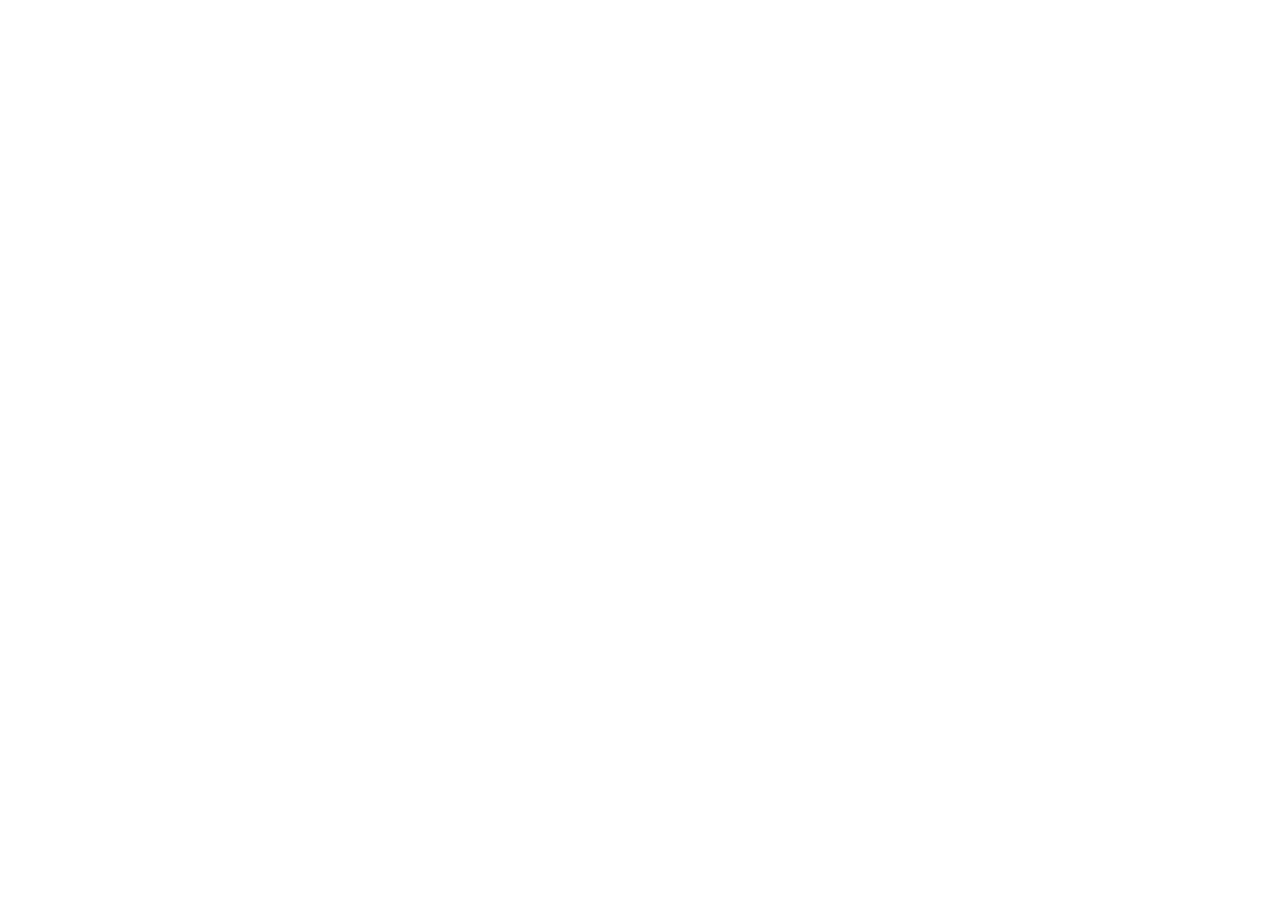
==== docs/index.html @ cdfcd854 "updated site to docs" ====
<!DOCTYPE html>
<html lang="en">
<head>
    <meta charset="UTF-8">
    <meta name="viewport" content="width=device-width, initial-scale=1.0">
    <title>Thư viện tin học</title>
</head>
<body>
    
</body>
</html>
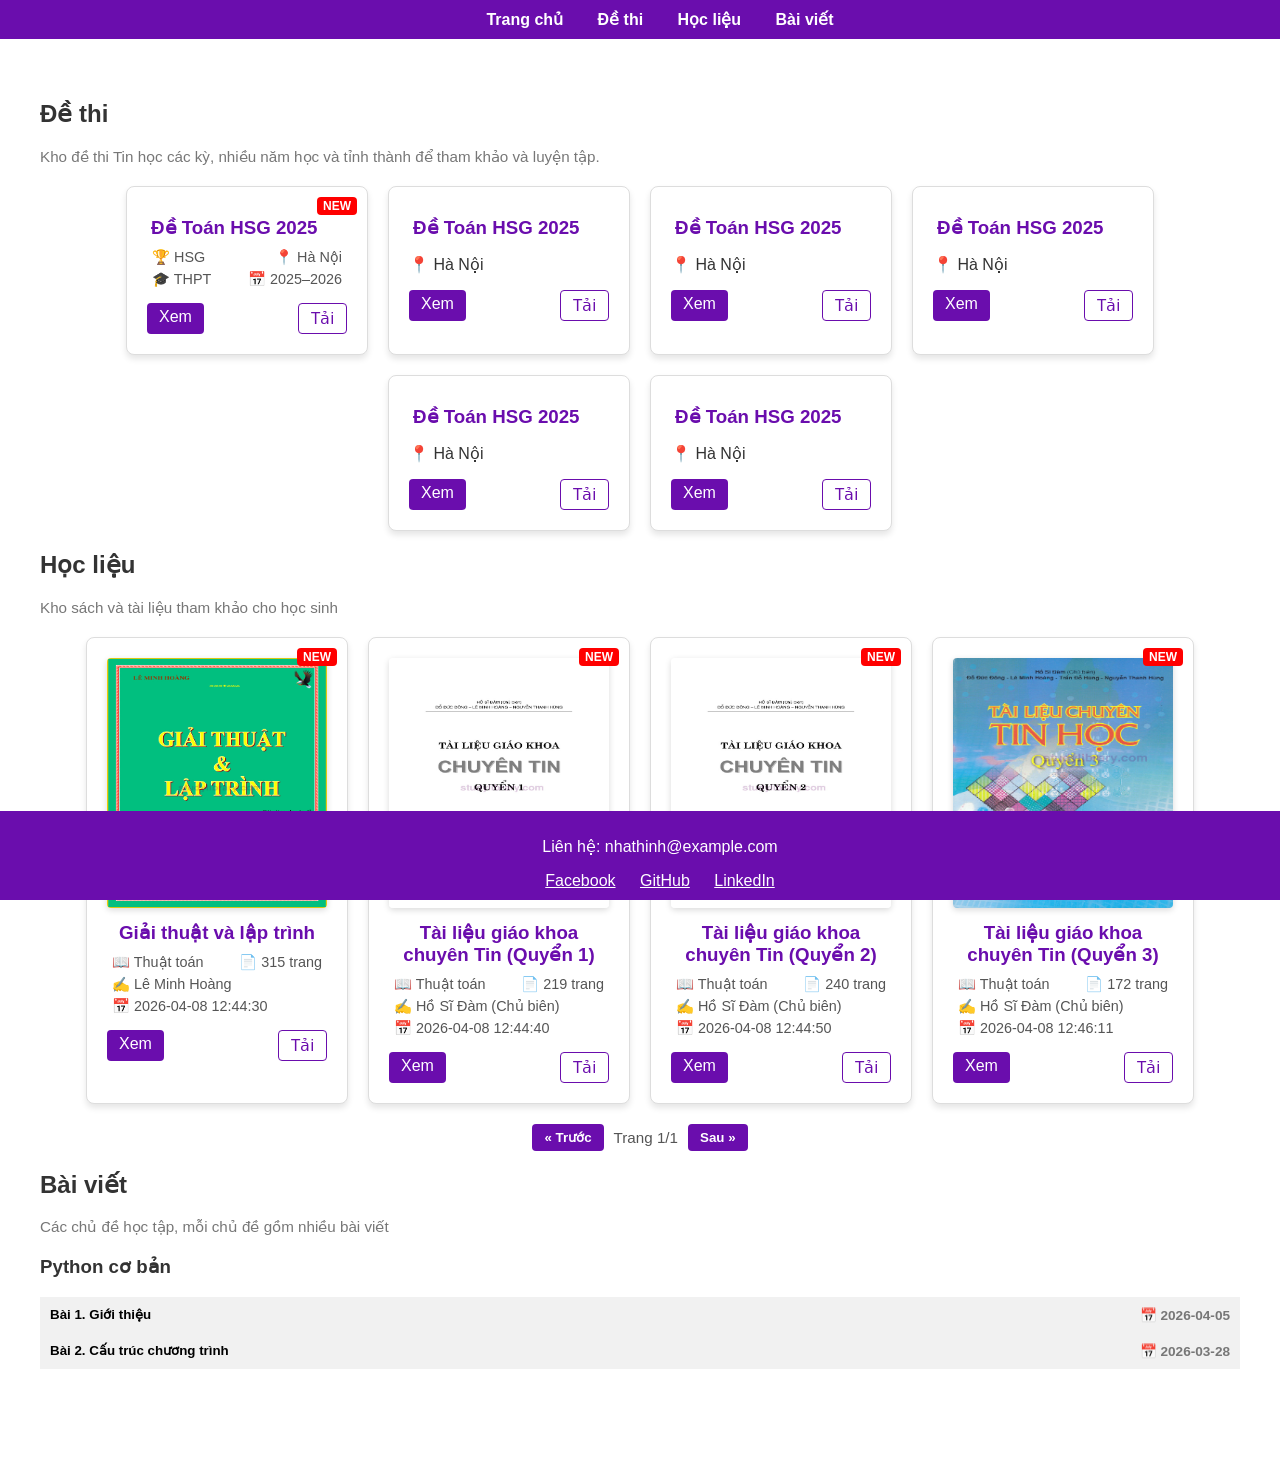
==== commit 88bc687a: "updated 08/04/2026" ====
--- a/docs/index.html
+++ b/docs/index.html
@@ -1,11 +1,217 @@
 <!DOCTYPE html>
 <html lang="en">
+
 <head>
     <meta charset="UTF-8">
     <meta name="viewport" content="width=device-width, initial-scale=1.0">
     <title>Thư viện tin học</title>
+    <link rel="stylesheet" href="css/style.css">
 </head>
+
 <body>
+    <header>
+        <nav>
+            <a href="#">Trang chủ</a>
+            <a href="#exams">Đề thi</a>
+            <a href="#books">Học liệu</a>
+            <a href="#articles">Bài viết</a>
+        </nav>
+    </header>
+
+    <main class="container">
+        <section id="exams">
+            <h2>Đề thi</h2>
+            <p class="subtitle">Kho đề thi Tin học các kỳ, nhiều năm học và tỉnh thành để tham khảo và luyện tập.</p>
+            <div class="card-container">
+                <div class="card">
+                    <span class="badge new">NEW</span>
+                    <h3>Đề Toán HSG 2025</h3>
+                    <div class="info-row">
+                        <span>🏆 HSG</span>
+                        <span>📍 Hà Nội</span>
+                    </div>
+                    <div class="info-row">
+                        <span>🎓 THPT</span>
+                        <span>📅 2025–2026</span>
+                    </div>
+                    <div class="card-actions">
+                        <a href="link-xem.pdf" class="btn view">Xem</a>
+                        <a href="link-tai.pdf" class="btn download">Tải</a>
+                    </div>
+                </div>
+
+                <div class="card">
+                    <h3>Đề Toán HSG 2025</h3>
+                    <p>📍 Hà Nội</p>
+                    <div class="card-actions">
+                        <a href="link-xem.pdf" class="btn view">Xem</a>
+                        <a href="link-tai.pdf" class="btn download">Tải</a>
+                    </div>
+                </div>
+                <div class="card">
+                    <h3>Đề Toán HSG 2025</h3>
+                    <p>📍 Hà Nội</p>
+                    <div class="card-actions">
+                        <a href="link-xem.pdf" class="btn view">Xem</a>
+                        <a href="link-tai.pdf" class="btn download">Tải</a>
+                    </div>
+                </div>
+                <div class="card">
+                    <h3>Đề Toán HSG 2025</h3>
+                    <p>📍 Hà Nội</p>
+                    <div class="card-actions">
+                        <a href="link-xem.pdf" class="btn view">Xem</a>
+                        <a href="link-tai.pdf" class="btn download">Tải</a>
+                    </div>
+                </div>
+                <div class="card">
+                    <h3>Đề Toán HSG 2025</h3>
+                    <p>📍 Hà Nội</p>
+                    <div class="card-actions">
+                        <a href="link-xem.pdf" class="btn view">Xem</a>
+                        <a href="link-tai.pdf" class="btn download">Tải</a>
+                    </div>
+                </div>
+                <div class="card">
+                    <h3>Đề Toán HSG 2025</h3>
+                    <p>📍 Hà Nội</p>
+                    <div class="card-actions">
+                        <a href="link-xem.pdf" class="btn view">Xem</a>
+                        <a href="link-tai.pdf" class="btn download">Tải</a>
+                    </div>
+                </div>
+            </div>
+<section id="books">
+    <h2>Học liệu</h2>
+    <p class="subtitle">Kho sách và tài liệu tham khảo cho học sinh</p>
+    <div class="card-container">
+
+    <div class="card book">
+        <span class="badge new">NEW</span>
+        <img src="images\cover_Giai-thuat-va-lap-trinh.jpg" alt="Bìa sách" class="book-cover">
+        <h3>Giải thuật và lập trình</h3>
+        <div class="info-row">
+            <span>📖 Thuật toán</span>
+            <span>📄 315 trang</span>
+        </div>
+        <div class="info-row">
+            <span>✍️ Lê Minh Hoàng</span>
+        </div>
+        <div class="info-row">
+            <span>📅 2026-04-08 12:44:30</span>
+        </div>
+        <div class="card-actions">
+            <a href="https://drive.google.com/file/d/100WUagwByphSv6YSxMqVK-On6rNyzv8E/view?usp=sharing" class="btn view" target="_blank">Xem</a>
+            <a href="https://drive.google.com/uc?export=download&id=100WUagwByphSv6YSxMqVK-On6rNyzv8E" class="btn download">Tải</a>
+        </div>
+    </div>
     
+    <div class="card book">
+        <span class="badge new">NEW</span>
+        <img src="images\cover_Tai-lieu-giao-khoa-chuyen-Tin-Quyen-1.jpg" alt="Bìa sách" class="book-cover">
+        <h3>Tài liệu giáo khoa chuyên Tin (Quyển 1)</h3>
+        <div class="info-row">
+            <span>📖 Thuật toán</span>
+            <span>📄 219 trang</span>
+        </div>
+        <div class="info-row">
+            <span>✍️ Hồ Sĩ Đàm (Chủ biên)</span>
+        </div>
+        <div class="info-row">
+            <span>📅 2026-04-08 12:44:40</span>
+        </div>
+        <div class="card-actions">
+            <a href="https://drive.google.com/file/d/1NncAZP5kFRlswTIvYlJljyBhHKeoEERX/view?usp=sharing" class="btn view" target="_blank">Xem</a>
+            <a href="https://drive.google.com/uc?export=download&id=1NncAZP5kFRlswTIvYlJljyBhHKeoEERX" class="btn download">Tải</a>
+        </div>
+    </div>
+    
+    <div class="card book">
+        <span class="badge new">NEW</span>
+        <img src="images\cover_Tai-lieu-giao-khoa-chuyen-Tin-Quyen-2.jpg" alt="Bìa sách" class="book-cover">
+        <h3>Tài liệu giáo khoa chuyên Tin (Quyển 2)</h3>
+        <div class="info-row">
+            <span>📖 Thuật toán</span>
+            <span>📄 240 trang</span>
+        </div>
+        <div class="info-row">
+            <span>✍️ Hồ Sĩ Đàm (Chủ biên)</span>
+        </div>
+        <div class="info-row">
+            <span>📅 2026-04-08 12:44:50</span>
+        </div>
+        <div class="card-actions">
+            <a href="https://drive.google.com/file/d/1Z5L8O4tKfkDDyLVd19tzRT2iWeB1hpUF/view?usp=sharing" class="btn view" target="_blank">Xem</a>
+            <a href="https://drive.google.com/uc?export=download&id=1Z5L8O4tKfkDDyLVd19tzRT2iWeB1hpUF" class="btn download">Tải</a>
+        </div>
+    </div>
+    
+    <div class="card book">
+        <span class="badge new">NEW</span>
+        <img src="images\cover_Tai-lieu-giao-khoa-chuyen-Tin-Quyen-3.jpg" alt="Bìa sách" class="book-cover">
+        <h3>Tài liệu giáo khoa chuyên Tin (Quyển 3)</h3>
+        <div class="info-row">
+            <span>📖 Thuật toán</span>
+            <span>📄 172 trang</span>
+        </div>
+        <div class="info-row">
+            <span>✍️ Hồ Sĩ Đàm (Chủ biên)</span>
+        </div>
+        <div class="info-row">
+            <span>📅 2026-04-08 12:46:11</span>
+        </div>
+        <div class="card-actions">
+            <a href="https://drive.google.com/file/d/1htCQVGmLsPtW1-PHITo4Nz__TX_cgdqS/view?usp=sharing" class="btn view" target="_blank">Xem</a>
+            <a href="https://drive.google.com/uc?export=download&id=1htCQVGmLsPtW1-PHITo4Nz__TX_cgdqS" class="btn download">Tải</a>
+        </div>
+    </div>
+        </div>
+    <div class="pagination">
+        <button>« Trước</button>
+        <span>Trang 1/1</span>
+        <button>Sau »</button>
+    </div>
+</section>
+
+
+        <section id="articles">
+            <h2>Bài viết</h2>
+            <p class="subtitle">Các chủ đề học tập, mỗi chủ đề gồm nhiều bài viết</p>
+
+            <div class="topic">
+                <h3>Python cơ bản</h3>
+                <div class="article">
+                    <button class="accordion">Bài 1. Giới thiệu <span class="date">📅 2026-04-05</span></button>
+                    <div class="panel">
+                        <p>Python là ngôn ngữ lập trình phổ biến, dễ học, mạnh mẽ...</p>
+                        <a href="python-bai1.pdf" class="btn download">Tải PDF</a>
+                    </div>
+                </div>
+                <div class="article">
+                    <button class="accordion">Bài 2. Cấu trúc chương trình <span class="date">📅
+                            2026-03-28</span></button>
+                    <div class="panel">
+                        <p>Một chương trình Python gồm các câu lệnh được thực thi tuần tự...</p>
+                        <a href="python-bai2.pdf" class="btn download">Tải PDF</a>
+                    </div>
+                </div>
+                <!-- thêm các bài khác -->
+            </div>
+        </section>
+
+    </main>
+
+    <footer>
+        <p>Liên hệ: nhathinh@example.com</p>
+        <div class="social-links">
+            <a href="#">Facebook</a>
+            <a href="#">GitHub</a>
+            <a href="#">LinkedIn</a>
+        </div>
+    </footer>
+
+    <script src="js/accordion.js" defer></script>
+
 </body>
+
 </html>
--- a/docs/css/style.css
+++ b/docs/css/style.css
@@ -0,0 +1,216 @@
+html {
+    scroll-behavior: smooth;
+}
+
+body {
+    margin: 0;
+    font-family: 'Open Sans', sans-serif;
+    background-color: #fff;
+    color: #333;
+}
+
+header,
+footer {
+    background-color: #6a0dad;
+    color: #fff;
+    padding: 10px 20px;
+    position: fixed;
+    width: 100%;
+    z-index: 1000;
+    text-align: center;
+}
+
+header {
+    top: 0;
+}
+
+footer {
+    bottom: 0;
+}
+
+nav a {
+    color: #fff;
+    margin: 0 15px;
+    text-decoration: none;
+    font-weight: 600;
+}
+
+nav a:hover {
+    text-decoration: underline;
+}
+
+main {
+    padding: 80px 20px 100px;
+    /* chừa khoảng trống cho header/footer */
+    ;
+    max-width: 1200px;
+    margin: auto;
+}
+
+.social-links a {
+    margin: 0 10px;
+    color: #fff;
+}
+
+.card-container {
+    display: flex;
+    /* bật flexbox */
+    flex-wrap: wrap;
+    /* cho phép xuống dòng khi hết chỗ */
+    gap: 20px;
+    /* khoảng cách giữa các card */
+    justify-content: center;
+    /* căn giữa các card */
+}
+
+.card {
+    flex: 0 0 200px;
+    /* mỗi card rộng 250px, không chiếm hết dòng */
+    background: #fff;
+    border: 1px solid #ddd;
+    border-radius: 8px;
+    padding: 20px;
+    box-shadow: 0 4px 6px rgba(0, 0, 0, 0.1);
+    position: relative;
+}
+
+.card:hover {
+    transform: translateY(-5px);
+}
+
+.card h3 {
+    color: #6a0dad;
+    /* tím */
+    margin: 10px 4px;
+}
+
+.card-actions {
+    margin-top: 15px;
+    display: flex;
+    justify-content: space-between;
+}
+
+.btn {
+    padding: 5px 12px;
+    border-radius: 4px;
+    text-decoration: none;
+}
+
+.btn.view {
+    background-color: #6a0dad;
+    color: #fff;
+}
+
+.btn.download {
+    background-color: #fff;
+    color: #6a0dad;
+    border: 1px solid #6a0dad;
+}
+
+.btn:hover {
+    opacity: 0.9;
+}
+
+.subtitle {
+    font-size: 0.95rem;
+    color: #777;
+    /* màu nhạt hơn */
+    margin-bottom: 20px;
+    text-align: justify;
+    /* căn giữa cho đẹp */
+}
+
+.badge.new {
+    position: absolute;
+    top: 10px;
+    right: 10px;
+    background: #ff0000;
+    color: #fff;
+    font-size: 0.75rem;
+    font-weight: bold;
+    padding: 2px 6px;
+    border-radius: 4px;
+}
+
+.info-row {
+    display: flex;
+    justify-content: space-between;
+    /* cách đều 2 bên */
+    margin: 5px;
+    font-size: 0.9rem;
+    color: #555;
+    /* màu nhạt hơn */
+}
+
+.card.book {
+    flex: 0 0 220px;
+    text-align: center;
+}
+
+.book-cover {
+    width: 100%;
+    height: 250px;
+    background-size: contain; /* hoặc cover */
+    background-repeat: no-repeat;
+    background-position: center;
+    box-shadow: 0 2px 6px rgba(0,0,0,0.15); /* bóng đổ nhẹ */
+    border-radius: 4px; /* bo góc nhẹ cho mềm mại */
+}
+
+
+.pagination {
+    display: flex;
+    justify-content: center;
+    /* căn giữa */
+    align-items: center;
+    gap: 10px;
+    /* khoảng cách giữa các nút */
+    margin-top: 20px;
+}
+
+.pagination button {
+    background-color: #6a0dad;
+    /* tím chủ đạo */
+    color: #fff;
+    border: none;
+    padding: 6px 12px;
+    border-radius: 4px;
+    cursor: pointer;
+    font-weight: 600;
+}
+
+.pagination button:hover {
+    background-color: #530a9e;
+    /* tím đậm hơn khi hover */
+}
+
+.pagination span {
+    font-size: 0.95rem;
+    color: #555;
+    /* màu nhạt hơn */
+}
+
+.accordion {
+  background-color: #f1f1f1;
+  cursor: pointer;
+  padding: 10px;
+  width: 100%;
+  text-align: left;
+  border: none;
+  outline: none;
+  font-weight: 600;
+  display: flex;
+  justify-content: space-between;
+}
+
+.panel {
+  display: none;
+  padding: 10px;
+  background-color: #fff;
+  border: 1px solid #ddd;
+}
+
+.date {
+  font-size: 0.85rem;
+  color: #777;
+}
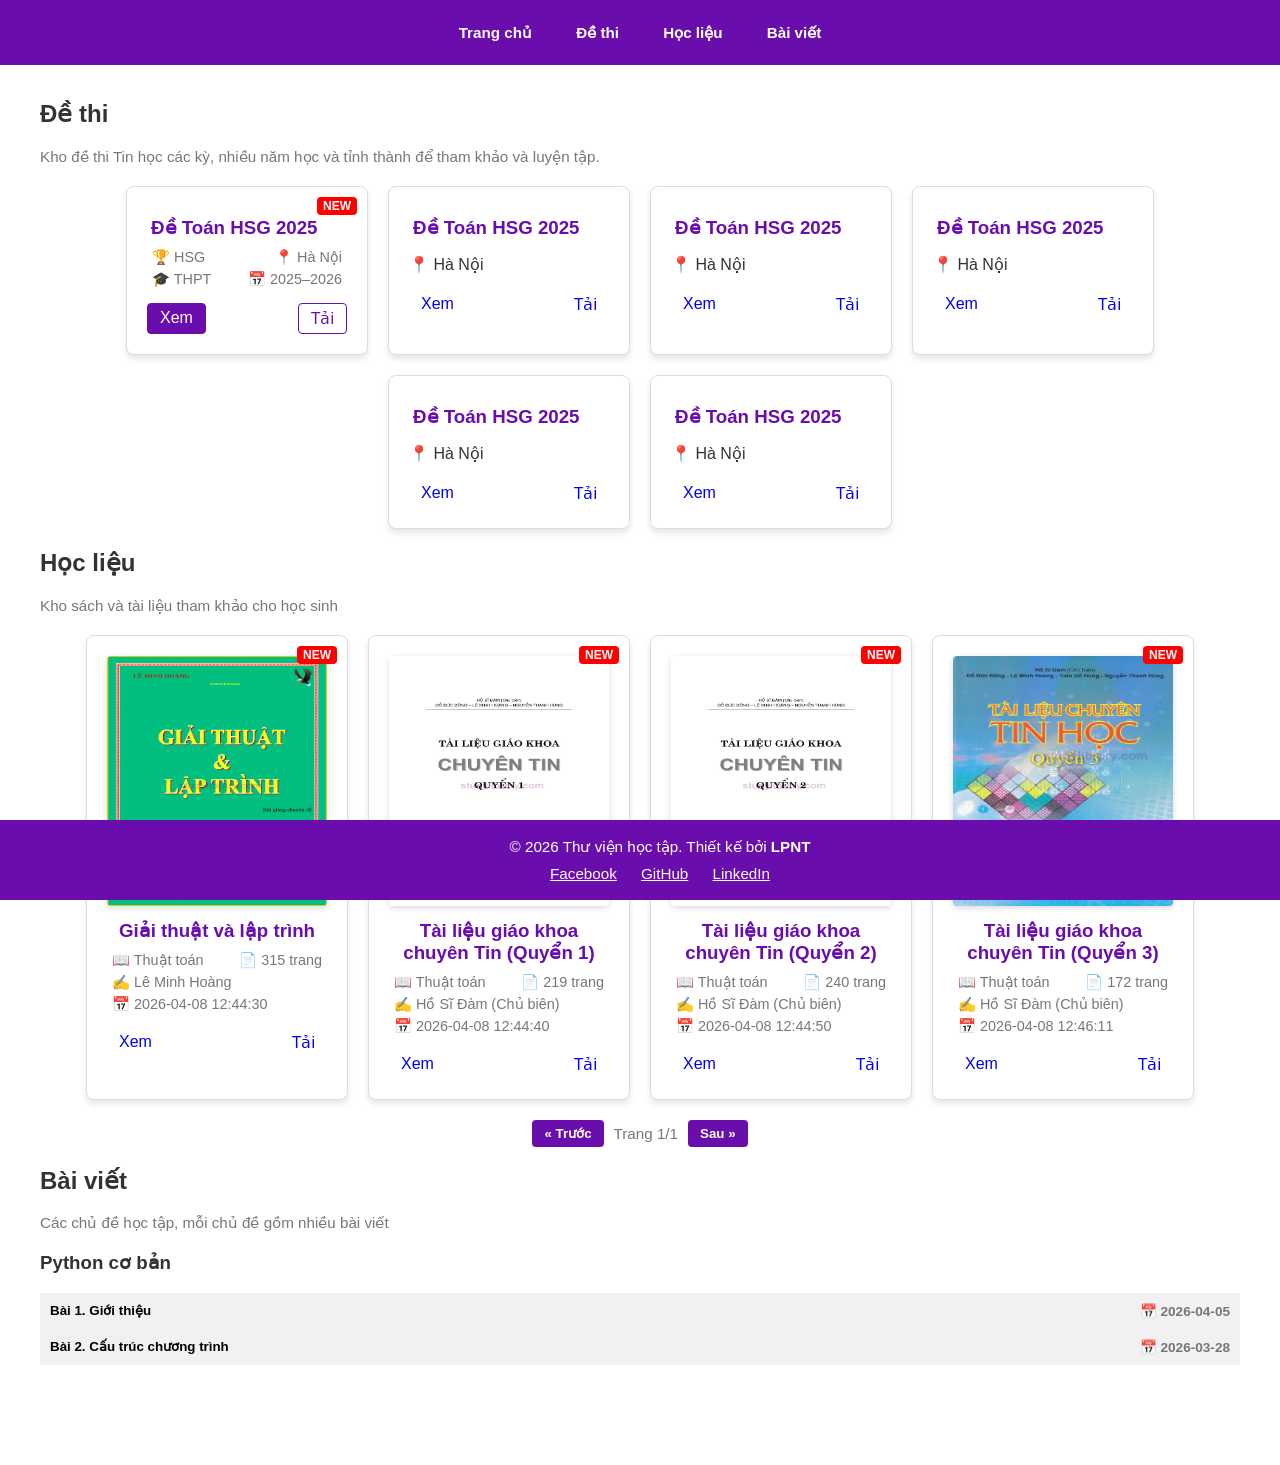
==== commit 36e0ff03: "updated 08/04/2026" ====
--- a/docs/index.html
+++ b/docs/index.html
@@ -1,10 +1,10 @@
 <!DOCTYPE html>
-<html lang="en">
+<html lang="vi">
 
 <head>
     <meta charset="UTF-8">
     <meta name="viewport" content="width=device-width, initial-scale=1.0">
-    <title>Thư viện tin học</title>
+    <title>Thư viện học tập - Trang chủ</title>
     <link rel="stylesheet" href="css/style.css">
 </head>
 
@@ -35,8 +35,8 @@
                         <span>📅 2025–2026</span>
                     </div>
                     <div class="card-actions">
-                        <a href="link-xem.pdf" class="btn view">Xem</a>
-                        <a href="link-tai.pdf" class="btn download">Tải</a>
+                        <a href="link-xem.pdf" class="btn primary">Xem</a>
+                        <a href="link-tai.pdf" class="btn secondary">Tải</a>
                     </div>
                 </div>
 
@@ -201,14 +201,15 @@
 
     </main>
 
-    <footer>
-        <p>Liên hệ: nhathinh@example.com</p>
-        <div class="social-links">
-            <a href="#">Facebook</a>
-            <a href="#">GitHub</a>
-            <a href="#">LinkedIn</a>
-        </div>
-    </footer>
+<footer>
+  <p>&copy; 2026 Thư viện học tập. Thiết kế bởi <strong>LPNT</strong></p>
+  <div class="social-links">
+    <a href="#">Facebook</a>
+    <a href="#">GitHub</a>
+    <a href="#">LinkedIn</a>
+  </div>
+</footer>
+
 
     <script src="js/accordion.js" defer></script>
 
--- a/docs/css/style.css
+++ b/docs/css/style.css
@@ -1,197 +1,245 @@
+:root {
+  --color-primary: #6a0dad;       /* tím chủ đạo */
+  --color-primary-dark: #530a9e;  /* tím đậm hơn */
+  --color-secondary: #fff;        /* nền trắng */
+  --color-text: #333;
+  --color-muted: #777;
+  --color-border: #ddd;
+  --color-danger: #ff0000;        /* đỏ cho badge */
+  --color-background-light: #f1f1f1; /* nền xám nhạt */
+}
+
 html {
-    scroll-behavior: smooth;
+  scroll-behavior: smooth;
 }
 
 body {
-    margin: 0;
-    font-family: 'Open Sans', sans-serif;
-    background-color: #fff;
-    color: #333;
-}
-
-header,
+  margin: 0;
+  font-family: 'Open Sans', sans-serif;
+  background-color: var(--color-secondary);
+  color: var(--color-text);
+}
+
+header {
+  height: 65px;
+  display: flex;
+  align-items: center;
+  justify-content: center;
+  background-color: var(--color-primary);
+  color: var(--color-secondary);
+  position: fixed;
+  top: 0;
+  width: 100%;
+  z-index: 1000;
+  font-size: 0.95rem;
+  line-height: 1.4;
+}
+
+nav a {
+  color: var(--color-secondary);
+  margin: 0 20px;
+  text-decoration: none;
+  font-weight: 600;
+  position: relative;
+  padding: 5px 0;
+}
+
+nav a::after {
+  content: "";
+  position: absolute;
+  left: 0;
+  bottom: -3px;
+  width: 0%;
+  height: 2px;
+  background-color: var(--color-secondary);
+  transition: width 0.3s ease;
+}
+
+nav a:hover::after {
+  width: 100%;
+}
+
 footer {
-    background-color: #6a0dad;
-    color: #fff;
-    padding: 10px 20px;
-    position: fixed;
-    width: 100%;
-    z-index: 1000;
-    text-align: center;
-}
-
-header {
-    top: 0;
-}
-
-footer {
-    bottom: 0;
-}
-
-nav a {
-    color: #fff;
-    margin: 0 15px;
-    text-decoration: none;
-    font-weight: 600;
-}
-
-nav a:hover {
-    text-decoration: underline;
+  height: 60px;
+  display: flex;
+  flex-direction: column;
+  align-items: center;
+  justify-content: center;
+  background-color: var(--color-primary);
+  color: var(--color-secondary);
+  padding: 10px 20px;
+  position: fixed;
+  bottom: 0;
+  width: 100%;
+  font-size: 0.95rem;
+  line-height: 1.4;
+}
+
+footer p {
+  margin: 0;
+  font-weight: 400;
+}
+
+.social-links {
+  margin-top: 5px;
+}
+
+.social-links a {
+  margin: 0 10px;
+  color: var(--color-secondary);
+  transition: color 0.3s ease;
+}
+
+.social-links a:hover {
+  color: var(--color-primary-dark);
 }
 
 main {
-    padding: 80px 20px 100px;
-    /* chừa khoảng trống cho header/footer */
-    ;
-    max-width: 1200px;
-    margin: auto;
-}
-
-.social-links a {
-    margin: 0 10px;
-    color: #fff;
+  padding: 80px 20px 100px; /* chừa khoảng trống cho header/footer */
+  max-width: 1200px;
+  margin: auto;
 }
 
 .card-container {
-    display: flex;
-    /* bật flexbox */
-    flex-wrap: wrap;
-    /* cho phép xuống dòng khi hết chỗ */
-    gap: 20px;
-    /* khoảng cách giữa các card */
-    justify-content: center;
-    /* căn giữa các card */
+  display: flex;
+  flex-wrap: wrap;
+  gap: 20px;
+  justify-content: center;
 }
 
 .card {
-    flex: 0 0 200px;
-    /* mỗi card rộng 250px, không chiếm hết dòng */
-    background: #fff;
-    border: 1px solid #ddd;
-    border-radius: 8px;
-    padding: 20px;
-    box-shadow: 0 4px 6px rgba(0, 0, 0, 0.1);
-    position: relative;
+  flex: 0 0 200px;
+  background: var(--color-secondary);
+  border: 1px solid var(--color-border);
+  border-radius: 8px;
+  padding: 20px;
+  box-shadow: 0 4px 6px rgba(0, 0, 0, 0.1);
+  position: relative;
+  transition: box-shadow 0.3s ease, border-color 0.3s ease;
 }
 
 .card:hover {
-    transform: translateY(-5px);
+  transform: none;
+  box-shadow: 0 0 15px rgba(106, 13, 173, 0.4);
+  border-color: var(--color-primary);
 }
 
 .card h3 {
-    color: #6a0dad;
-    /* tím */
-    margin: 10px 4px;
+  color: var(--color-primary);
+  margin: 10px 4px;
 }
 
 .card-actions {
-    margin-top: 15px;
-    display: flex;
-    justify-content: space-between;
+  margin-top: 15px;
+  display: flex;
+  justify-content: space-between;
+  gap: 10px;
 }
 
 .btn {
-    padding: 5px 12px;
-    border-radius: 4px;
-    text-decoration: none;
-}
-
-.btn.view {
-    background-color: #6a0dad;
-    color: #fff;
-}
-
-.btn.download {
-    background-color: #fff;
-    color: #6a0dad;
-    border: 1px solid #6a0dad;
-}
-
-.btn:hover {
-    opacity: 0.9;
+  padding: 5px 12px;
+  border-radius: 4px;
+  text-decoration: none;
+  font-weight: 500;
+  transition: all 0.3s ease;
+}
+
+.btn.primary {
+  background-color: var(--color-primary);
+  color: var(--color-secondary);
+  border: 1px solid var(--color-primary);
+}
+
+.btn.primary:hover {
+  background-color: var(--color-primary-dark);
+  box-shadow: 0 0 10px rgba(106, 13, 173, 0.4);
+  transform: scale(1.03);
+}
+
+.btn.secondary {
+  background-color: var(--color-secondary);
+  color: var(--color-primary);
+  border: 1px solid var(--color-primary);
+}
+
+.btn.secondary:hover {
+  background-color: var(--color-primary);
+  color: var(--color-secondary);
+  box-shadow: 0 0 10px rgba(106, 13, 173, 0.4);
+  transform: translateY(-2px) scale(1.03);
 }
 
 .subtitle {
-    font-size: 0.95rem;
-    color: #777;
-    /* màu nhạt hơn */
-    margin-bottom: 20px;
-    text-align: justify;
-    /* căn giữa cho đẹp */
+  font-size: 0.95rem;
+  color: var(--color-muted);
+  margin-bottom: 20px;
+  text-align: justify;
 }
 
 .badge.new {
-    position: absolute;
-    top: 10px;
-    right: 10px;
-    background: #ff0000;
-    color: #fff;
-    font-size: 0.75rem;
-    font-weight: bold;
-    padding: 2px 6px;
-    border-radius: 4px;
+  position: absolute;
+  top: 10px;
+  right: 10px;
+  background: var(--color-danger);
+  color: var(--color-secondary);
+  font-size: 0.75rem;
+  font-weight: bold;
+  padding: 2px 6px;
+  border-radius: 4px;
 }
 
 .info-row {
-    display: flex;
-    justify-content: space-between;
-    /* cách đều 2 bên */
-    margin: 5px;
-    font-size: 0.9rem;
-    color: #555;
-    /* màu nhạt hơn */
+  display: flex;
+  justify-content: space-between;
+  margin: 5px;
+  font-size: 0.9rem;
+  color: var(--color-muted);
 }
 
 .card.book {
-    flex: 0 0 220px;
-    text-align: center;
+  flex: 0 0 220px;
+  text-align: center;
 }
 
 .book-cover {
-    width: 100%;
-    height: 250px;
-    background-size: contain; /* hoặc cover */
-    background-repeat: no-repeat;
-    background-position: center;
-    box-shadow: 0 2px 6px rgba(0,0,0,0.15); /* bóng đổ nhẹ */
-    border-radius: 4px; /* bo góc nhẹ cho mềm mại */
-}
-
+  width: 100%;
+  height: 250px;
+  background-size: contain;
+  background-repeat: no-repeat;
+  background-position: center;
+  box-shadow: 0 2px 6px rgba(0,0,0,0.15);
+  border-radius: 4px;
+}
 
 .pagination {
-    display: flex;
-    justify-content: center;
-    /* căn giữa */
-    align-items: center;
-    gap: 10px;
-    /* khoảng cách giữa các nút */
-    margin-top: 20px;
+  display: flex;
+  justify-content: center;
+  align-items: center;
+  gap: 10px;
+  margin-top: 20px;
 }
 
 .pagination button {
-    background-color: #6a0dad;
-    /* tím chủ đạo */
-    color: #fff;
-    border: none;
-    padding: 6px 12px;
-    border-radius: 4px;
-    cursor: pointer;
-    font-weight: 600;
+  background-color: var(--color-primary);
+  color: var(--color-secondary);
+  border: none;
+  padding: 6px 12px;
+  border-radius: 4px;
+  cursor: pointer;
+  font-weight: 600;
 }
 
 .pagination button:hover {
-    background-color: #530a9e;
-    /* tím đậm hơn khi hover */
+  background-color: var(--color-primary-dark);
 }
 
 .pagination span {
-    font-size: 0.95rem;
-    color: #555;
-    /* màu nhạt hơn */
+  font-size: 0.95rem;
+  color: var(--color-muted);
 }
 
 .accordion {
-  background-color: #f1f1f1;
+  background-color: var(--color-background-light);
   cursor: pointer;
   padding: 10px;
   width: 100%;
@@ -206,11 +254,11 @@
 .panel {
   display: none;
   padding: 10px;
-  background-color: #fff;
-  border: 1px solid #ddd;
+  background-color: var(--color-secondary);
+  border: 1px solid var(--color-border);
 }
 
 .date {
   font-size: 0.85rem;
-  color: #777;
-}
+  color: var(--color-muted);
+}
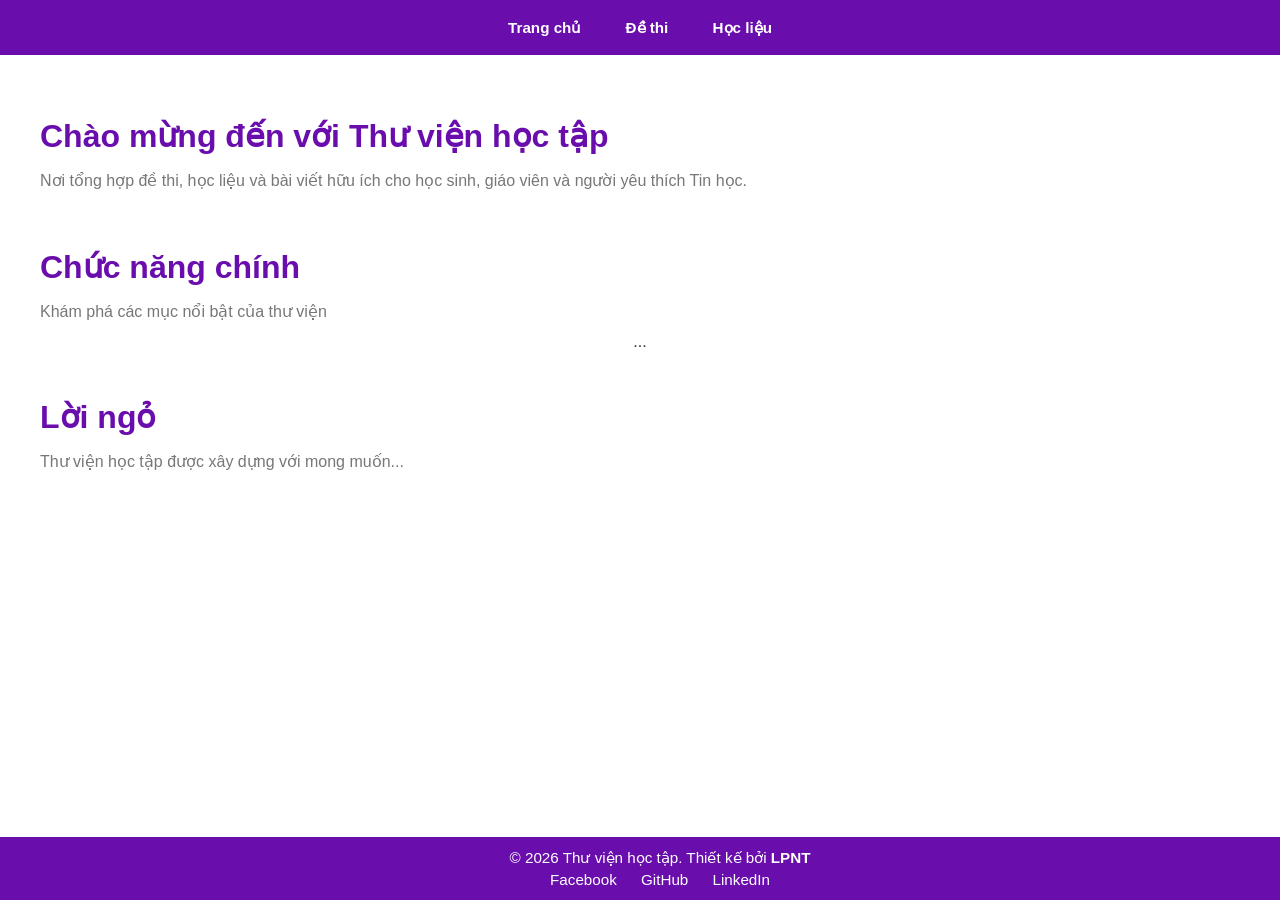
==== commit 37cc1f46: "updated 09/04/2026" ====
--- a/docs/index.html
+++ b/docs/index.html
@@ -5,214 +5,47 @@
     <meta charset="UTF-8">
     <meta name="viewport" content="width=device-width, initial-scale=1.0">
     <title>Thư viện học tập - Trang chủ</title>
-    <link rel="stylesheet" href="css/style.css">
+    <link rel="stylesheet" href="assets/css/style.css">
 </head>
 
 <body>
     <header>
         <nav>
-            <a href="#">Trang chủ</a>
-            <a href="#exams">Đề thi</a>
-            <a href="#books">Học liệu</a>
-            <a href="#articles">Bài viết</a>
+            <a href="index.html">Trang chủ</a>
+            <a href="exam.html">Đề thi</a>
+            <a href="book.html">Học liệu</a>
         </nav>
     </header>
 
     <main class="container">
-        <section id="exams">
-            <h2>Đề thi</h2>
-            <p class="subtitle">Kho đề thi Tin học các kỳ, nhiều năm học và tỉnh thành để tham khảo và luyện tập.</p>
-            <div class="card-container">
-                <div class="card">
-                    <span class="badge new">NEW</span>
-                    <h3>Đề Toán HSG 2025</h3>
-                    <div class="info-row">
-                        <span>🏆 HSG</span>
-                        <span>📍 Hà Nội</span>
-                    </div>
-                    <div class="info-row">
-                        <span>🎓 THPT</span>
-                        <span>📅 2025–2026</span>
-                    </div>
-                    <div class="card-actions">
-                        <a href="link-xem.pdf" class="btn primary">Xem</a>
-                        <a href="link-tai.pdf" class="btn secondary">Tải</a>
-                    </div>
-                </div>
-
-                <div class="card">
-                    <h3>Đề Toán HSG 2025</h3>
-                    <p>📍 Hà Nội</p>
-                    <div class="card-actions">
-                        <a href="link-xem.pdf" class="btn view">Xem</a>
-                        <a href="link-tai.pdf" class="btn download">Tải</a>
-                    </div>
-                </div>
-                <div class="card">
-                    <h3>Đề Toán HSG 2025</h3>
-                    <p>📍 Hà Nội</p>
-                    <div class="card-actions">
-                        <a href="link-xem.pdf" class="btn view">Xem</a>
-                        <a href="link-tai.pdf" class="btn download">Tải</a>
-                    </div>
-                </div>
-                <div class="card">
-                    <h3>Đề Toán HSG 2025</h3>
-                    <p>📍 Hà Nội</p>
-                    <div class="card-actions">
-                        <a href="link-xem.pdf" class="btn view">Xem</a>
-                        <a href="link-tai.pdf" class="btn download">Tải</a>
-                    </div>
-                </div>
-                <div class="card">
-                    <h3>Đề Toán HSG 2025</h3>
-                    <p>📍 Hà Nội</p>
-                    <div class="card-actions">
-                        <a href="link-xem.pdf" class="btn view">Xem</a>
-                        <a href="link-tai.pdf" class="btn download">Tải</a>
-                    </div>
-                </div>
-                <div class="card">
-                    <h3>Đề Toán HSG 2025</h3>
-                    <p>📍 Hà Nội</p>
-                    <div class="card-actions">
-                        <a href="link-xem.pdf" class="btn view">Xem</a>
-                        <a href="link-tai.pdf" class="btn download">Tải</a>
-                    </div>
-                </div>
-            </div>
-<section id="books">
-    <h2>Học liệu</h2>
-    <p class="subtitle">Kho sách và tài liệu tham khảo cho học sinh</p>
-    <div class="card-container">
-
-    <div class="card book">
-        <span class="badge new">NEW</span>
-        <img src="images\cover_Giai-thuat-va-lap-trinh.jpg" alt="Bìa sách" class="book-cover">
-        <h3>Giải thuật và lập trình</h3>
-        <div class="info-row">
-            <span>📖 Thuật toán</span>
-            <span>📄 315 trang</span>
-        </div>
-        <div class="info-row">
-            <span>✍️ Lê Minh Hoàng</span>
-        </div>
-        <div class="info-row">
-            <span>📅 2026-04-08 12:44:30</span>
-        </div>
-        <div class="card-actions">
-            <a href="https://drive.google.com/file/d/100WUagwByphSv6YSxMqVK-On6rNyzv8E/view?usp=sharing" class="btn view" target="_blank">Xem</a>
-            <a href="https://drive.google.com/uc?export=download&id=100WUagwByphSv6YSxMqVK-On6rNyzv8E" class="btn download">Tải</a>
-        </div>
-    </div>
+        
+    <!-- Hero -->
+    <section class="hero">
+      <h1>Chào mừng đến với Thư viện học tập</h1>
+      <p class="subtitle">Nơi tổng hợp đề thi, học liệu và bài viết hữu ích cho học sinh, giáo viên và người yêu thích Tin học.</p>
+    </section>
+    <!-- Features -->
+    <section class="features">
+      <h1>Chức năng chính</h1>
+      <p class="subtitle">Khám phá các mục nổi bật của thư viện</p>
+      <div class="card-container">...</div>
+    </section>
+    <!-- Intro -->
+    <section class="intro">
+      <h1>Lời ngỏ</h1>
+      <p class="subtitle">Thư viện học tập được xây dựng với mong muốn...</p>
+    </section>
     
-    <div class="card book">
-        <span class="badge new">NEW</span>
-        <img src="images\cover_Tai-lieu-giao-khoa-chuyen-Tin-Quyen-1.jpg" alt="Bìa sách" class="book-cover">
-        <h3>Tài liệu giáo khoa chuyên Tin (Quyển 1)</h3>
-        <div class="info-row">
-            <span>📖 Thuật toán</span>
-            <span>📄 219 trang</span>
-        </div>
-        <div class="info-row">
-            <span>✍️ Hồ Sĩ Đàm (Chủ biên)</span>
-        </div>
-        <div class="info-row">
-            <span>📅 2026-04-08 12:44:40</span>
-        </div>
-        <div class="card-actions">
-            <a href="https://drive.google.com/file/d/1NncAZP5kFRlswTIvYlJljyBhHKeoEERX/view?usp=sharing" class="btn view" target="_blank">Xem</a>
-            <a href="https://drive.google.com/uc?export=download&id=1NncAZP5kFRlswTIvYlJljyBhHKeoEERX" class="btn download">Tải</a>
-        </div>
-    </div>
-    
-    <div class="card book">
-        <span class="badge new">NEW</span>
-        <img src="images\cover_Tai-lieu-giao-khoa-chuyen-Tin-Quyen-2.jpg" alt="Bìa sách" class="book-cover">
-        <h3>Tài liệu giáo khoa chuyên Tin (Quyển 2)</h3>
-        <div class="info-row">
-            <span>📖 Thuật toán</span>
-            <span>📄 240 trang</span>
-        </div>
-        <div class="info-row">
-            <span>✍️ Hồ Sĩ Đàm (Chủ biên)</span>
-        </div>
-        <div class="info-row">
-            <span>📅 2026-04-08 12:44:50</span>
-        </div>
-        <div class="card-actions">
-            <a href="https://drive.google.com/file/d/1Z5L8O4tKfkDDyLVd19tzRT2iWeB1hpUF/view?usp=sharing" class="btn view" target="_blank">Xem</a>
-            <a href="https://drive.google.com/uc?export=download&id=1Z5L8O4tKfkDDyLVd19tzRT2iWeB1hpUF" class="btn download">Tải</a>
-        </div>
-    </div>
-    
-    <div class="card book">
-        <span class="badge new">NEW</span>
-        <img src="images\cover_Tai-lieu-giao-khoa-chuyen-Tin-Quyen-3.jpg" alt="Bìa sách" class="book-cover">
-        <h3>Tài liệu giáo khoa chuyên Tin (Quyển 3)</h3>
-        <div class="info-row">
-            <span>📖 Thuật toán</span>
-            <span>📄 172 trang</span>
-        </div>
-        <div class="info-row">
-            <span>✍️ Hồ Sĩ Đàm (Chủ biên)</span>
-        </div>
-        <div class="info-row">
-            <span>📅 2026-04-08 12:46:11</span>
-        </div>
-        <div class="card-actions">
-            <a href="https://drive.google.com/file/d/1htCQVGmLsPtW1-PHITo4Nz__TX_cgdqS/view?usp=sharing" class="btn view" target="_blank">Xem</a>
-            <a href="https://drive.google.com/uc?export=download&id=1htCQVGmLsPtW1-PHITo4Nz__TX_cgdqS" class="btn download">Tải</a>
-        </div>
-    </div>
-        </div>
-    <div class="pagination">
-        <button>« Trước</button>
-        <span>Trang 1/1</span>
-        <button>Sau »</button>
-    </div>
-</section>
-
-
-        <section id="articles">
-            <h2>Bài viết</h2>
-            <p class="subtitle">Các chủ đề học tập, mỗi chủ đề gồm nhiều bài viết</p>
-
-            <div class="topic">
-                <h3>Python cơ bản</h3>
-                <div class="article">
-                    <button class="accordion">Bài 1. Giới thiệu <span class="date">📅 2026-04-05</span></button>
-                    <div class="panel">
-                        <p>Python là ngôn ngữ lập trình phổ biến, dễ học, mạnh mẽ...</p>
-                        <a href="python-bai1.pdf" class="btn download">Tải PDF</a>
-                    </div>
-                </div>
-                <div class="article">
-                    <button class="accordion">Bài 2. Cấu trúc chương trình <span class="date">📅
-                            2026-03-28</span></button>
-                    <div class="panel">
-                        <p>Một chương trình Python gồm các câu lệnh được thực thi tuần tự...</p>
-                        <a href="python-bai2.pdf" class="btn download">Tải PDF</a>
-                    </div>
-                </div>
-                <!-- thêm các bài khác -->
-            </div>
-        </section>
-
     </main>
 
-<footer>
-  <p>&copy; 2026 Thư viện học tập. Thiết kế bởi <strong>LPNT</strong></p>
-  <div class="social-links">
-    <a href="#">Facebook</a>
-    <a href="#">GitHub</a>
-    <a href="#">LinkedIn</a>
-  </div>
-</footer>
-
-
-    <script src="js/accordion.js" defer></script>
-
+    <footer>
+        <p>&copy; 2026 Thư viện học tập. Thiết kế bởi <strong>LPNT</strong></p>
+        <div class="social-links">
+            <a href="#">Facebook</a>
+            <a href="#">GitHub</a>
+            <a href="#">LinkedIn</a>
+        </div>
+    </footer>
 </body>
 
-</html>+</html>
--- a/docs/assets/css/style.css
+++ b/docs/assets/css/style.css
@@ -0,0 +1,315 @@
+:root {
+  --color-primary: #6a0dad;
+  /* tím chủ đạo */
+  --color-primary-dark: #530a9e;
+  /* tím đậm hơn */
+  --color-secondary: #fff;
+  /* nền trắng */
+  --color-text: #333;
+  --color-muted: #777;
+  --color-border: #ddd;
+  --color-danger: #ff0000;
+  /* đỏ cho badge */
+  --color-background-light: #f1f1f1;
+  /* nền xám nhạt */
+}
+
+html {
+  scroll-behavior: smooth;
+}
+
+body {
+  margin: 0;
+  font-family: 'Open Sans', sans-serif;
+  background-color: var(--color-secondary);
+  color: var(--color-text);
+}
+
+header {
+  height: 55px;
+  display: flex;
+  align-items: center;
+  justify-content: center;
+  background-color: var(--color-primary);
+  color: var(--color-secondary);
+  position: fixed;
+  top: 0;
+  width: 100%;
+  z-index: 1000;
+  font-size: 0.95rem;
+  line-height: 1.4;
+}
+
+nav a {
+  color: var(--color-secondary);
+  margin: 0 20px;
+  text-decoration: none;
+  font-weight: 600;
+  position: relative;
+  padding: 5px 0;
+}
+
+nav a::after {
+  content: "";
+  position: absolute;
+  left: 0;
+  bottom: -3px;
+  width: 0%;
+  height: 2px;
+  background-color: var(--color-secondary);
+  transition: width 0.3s ease;
+}
+
+nav a:hover::after {
+  width: 100%;
+}
+
+footer {
+  height: 55;
+  display: flex;
+  flex-direction: column;
+  align-items: center;
+  justify-content: center;
+  background-color: var(--color-primary);
+  color: var(--color-secondary);
+  padding: 10px 20px;
+  position: fixed;
+  bottom: 0;
+  width: 100%;
+  font-size: 0.95rem;
+  line-height: 1.4;
+}
+
+footer p {
+  margin: 0;
+  font-weight: 400;
+}
+
+.social-links a {
+  margin: 0 10px;
+  color: var(--color-secondary);
+  text-decoration: none;
+  position: relative;
+  padding: 3px 0;
+}
+
+.social-links a::after {
+  content: "";
+  position: absolute;
+  left: 0;
+  bottom: -3px;
+  width: 0%;
+  height: 2px;
+  background-color: var(--color-secondary);
+  transition: width 0.3s ease;
+}
+
+.social-links a:hover::after {
+  width: 100%;
+}
+
+
+main {
+  padding: 80px 20px 100px;
+  /* chừa khoảng trống cho header/footer */
+  max-width: 1200px;
+  margin: auto;
+}
+
+.card-container {
+  display: flex;
+  flex-wrap: wrap;
+  gap: 20px;
+  justify-content: center;
+}
+
+.card {
+  flex: 0 0 200px;
+  background: var(--color-secondary);
+  border: 1px solid var(--color-border);
+  border-radius: 8px;
+  padding: 20px;
+  box-shadow: 0 4px 6px rgba(0, 0, 0, 0.1);
+  position: relative;
+  transition: box-shadow 0.3s ease, border-color 0.3s ease;
+}
+
+.card:hover {
+  transform: none;
+  box-shadow: 0 0 15px rgba(106, 13, 173, 0.4);
+  border-color: var(--color-primary);
+}
+
+.card h3 {
+  color: var(--color-primary);
+  margin: 10px 4px;
+}
+
+.card-actions {
+  margin-top: 15px;
+  display: flex;
+  justify-content: space-between;
+  gap: 10px;
+}
+
+.btn {
+  padding: 5px 12px;
+  border-radius: 4px;
+  text-decoration: none;
+  font-weight: 500;
+  transition: all 0.3s ease;
+}
+
+.btn.primary {
+  background-color: var(--color-primary);
+  color: var(--color-secondary);
+  border: 1px solid var(--color-primary);
+}
+
+.btn.primary:hover {
+  background-color: var(--color-primary-dark);
+  box-shadow: 0 0 10px rgba(106, 13, 173, 0.4);
+  transform: scale(1.03);
+}
+
+.btn.secondary {
+  background-color: var(--color-secondary);
+  color: var(--color-primary);
+  border: 1px solid var(--color-primary);
+}
+
+.btn.secondary:hover {
+  background-color: var(--color-primary);
+  color: var(--color-secondary);
+  box-shadow: 0 0 10px rgba(106, 13, 173, 0.4);
+  transform: translateY(-2px) scale(1.03);
+}
+
+.subtitle {
+  font-size: 0.95rem;
+  color: var(--color-muted);
+  margin-bottom: 20px;
+  text-align: justify;
+}
+
+.badge.new {
+  position: absolute;
+  top: 10px;
+  right: 10px;
+  background: var(--color-danger);
+  color: var(--color-secondary);
+  font-size: 0.75rem;
+  font-weight: bold;
+  padding: 2px 6px;
+  border-radius: 4px;
+}
+
+.info-row {
+  display: grid;
+  grid-template-columns: 1fr 1fr;
+  margin: 5px 0;
+  font-size: 0.9rem;
+  color: var(--color-muted);
+}
+
+.info-row:has(span:only-child) {
+  grid-template-columns: 1fr; /* chỉ có 1 span thì chiếm hết hàng */
+}
+
+
+
+.card.book {
+  flex: 0 0 220px;
+  text-align: center;
+}
+
+.book-cover {
+  width: 100%;
+  height: 250px;
+  background-size: contain;
+  background-repeat: no-repeat;
+  background-position: center;
+  box-shadow: 0 2px 6px rgba(0, 0, 0, 0.15);
+  border-radius: 4px;
+}
+
+.pagination {
+  display: flex;
+  justify-content: center;
+  align-items: center;
+  gap: 10px;
+  margin-top: 20px;
+}
+
+.pagination button {
+  background-color: var(--color-primary);
+  color: var(--color-secondary);
+  border: none;
+  padding: 6px 12px;
+  border-radius: 4px;
+  cursor: pointer;
+  font-weight: 600;
+}
+
+.pagination button:hover {
+  background-color: var(--color-primary-dark);
+}
+
+.pagination span {
+  font-size: 0.95rem;
+  color: var(--color-muted);
+}
+
+.accordion {
+  background-color: var(--color-background-light);
+  cursor: pointer;
+  padding: 10px;
+  width: 100%;
+  text-align: left;
+  border: none;
+  outline: none;
+  font-weight: 600;
+  display: flex;
+  justify-content: space-between;
+}
+
+.panel {
+  display: none;
+  padding: 10px;
+  background-color: var(--color-secondary);
+  border: 1px solid var(--color-border);
+}
+
+.date {
+  font-size: 0.85rem;
+  color: var(--color-muted);
+}
+
+.hero,
+.features,
+.intro {
+  padding: 10px 0;
+  /* gọn hơn */
+  text-align: left;
+}
+
+.hero {
+  margin-top: 0px;
+  /* tránh header che mất */
+}
+
+.hero h1,
+.features h1,
+.intro h1 {
+  font-size: 2rem;
+  color: var(--color-primary);
+  margin-bottom: 8px;
+}
+
+.hero .subtitle,
+.features .subtitle,
+.intro .subtitle {
+  font-size: 1rem;
+  color: var(--color-muted);
+  margin-bottom: 12px;
+}
